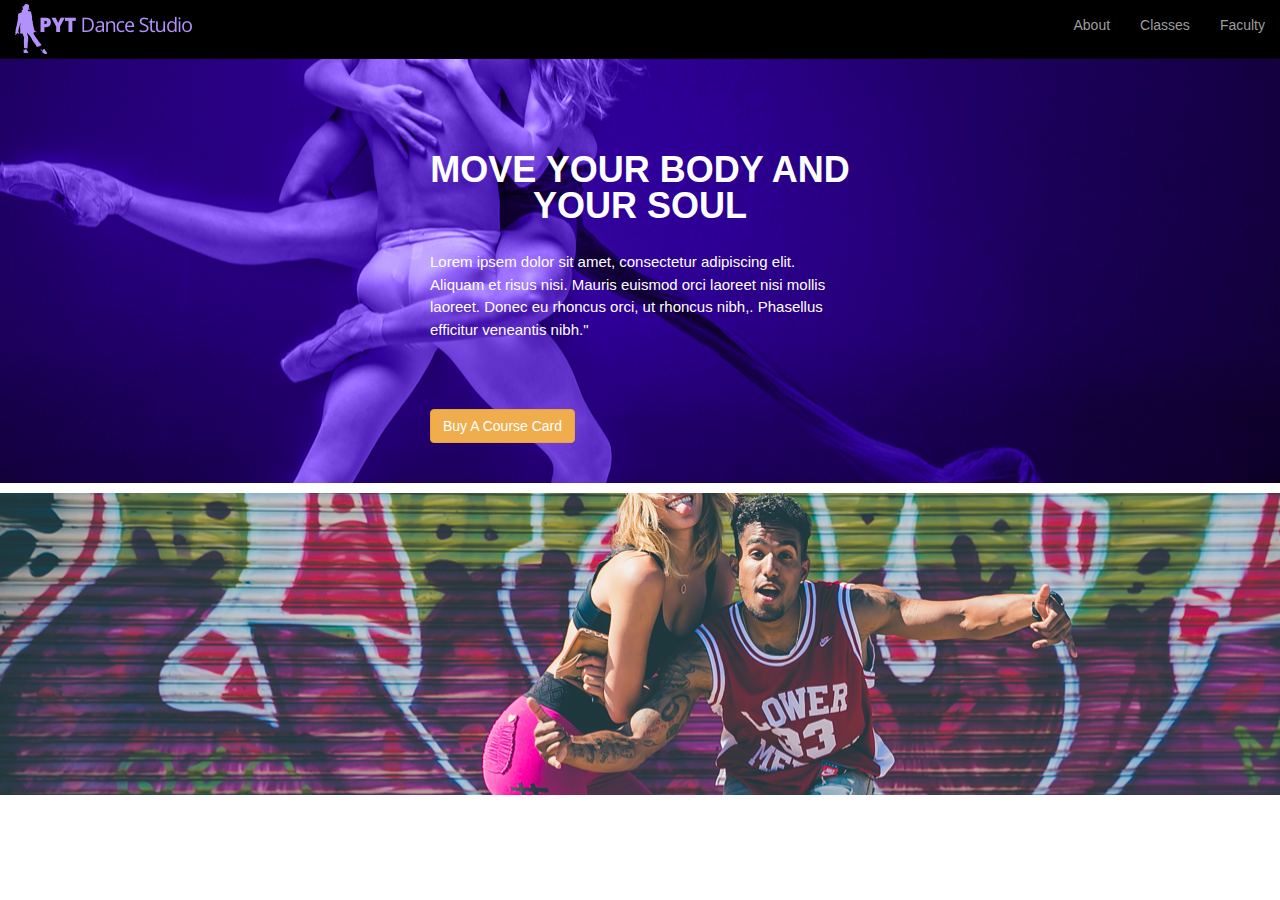
==== PYT-Dance-Studio/index.html @ fb3e5561 "Add header and banner to PYT" ====
<!DOCTYPE html>
<html>
  <head>
    <meta charset="utf-8">
    <meta name="viewport" content="width=device-width,initial-scale=1.0">
    <link rel="stylesheet" href="resources/css/style.css">
    <link rel="stylesheet" href="https://maxcdn.bootstrapcdn.com/bootstrap/3.3.7/css/bootstrap.min.css">
    <link rel="stylesheet" href="https://maxcdn.bootstrapcdn.com/font-awesome/4.7.0/css/font-awesome.min.css">
    <title>PTY Dance Studio</title>
  </head>
  <body>
    <header>
      <nav id="navi" class="navbar navbar-inverse navbar-fixed-top">
        <div class="container-fluid">
          <div class="navbar-header">
            <a class="">
              <img class="logo-color" alt="brand" src="resources/images/logo-color.png">
            </a>
          </div>
          <ul class="nav navbar-nav navbar-right">
            <li><a href="#">About</a></li>
            <li><a href="#">Classes</a></li>
            <li><a href="#">Faculty</a></li>
          </ul>
        </div>
      </nav>
    </header>
    <div class="section-1">
      <div class="banner container-fluid">
        <h1>Move your body and your soul</h1>
        <p> Lorem ipsem dolor sit amet, consectetur adipiscing elit. Aliquam et risus nisi. Mauris euismod orci laoreet nisi mollis laoreet. Donec eu rhoncus orci, ut rhoncus nibh,. Phasellus efficitur veneantis nibh."</p>
        <!-- <div class="col-md-4 center block"> -->
          <button class="btn navbar-btn btn-warning">Buy A Course Card</button>
      <!-- </div> -->
      </div>
    </div>
    <div class="section-2">
      <div class="container-fluid">

      </div>
    </div>
  </body>
</html>
---- PYT-Dance-Studio/resources/css/style.css ----
body {
  padding-top: 58px;
  font-size: 16px;
}

nav {
  font-family: sans-serif;
}

#navi {
  background-color: #000;
}


.logo-color {
  height: 50px;
  margin: 4px 0;
}

.navigation {
  display: flex;
}

.section-1 {
  margin: 0 auto;
  background: url('../images/dancers-photo.png') no-repeat center center;
}

.banner {
  width: 45rem;
  padding-bottom: 3.125rem;
}

.banner > p {
  color: #fff;
  font-size: 1.5rem;
  line-height: 1.5;
  padding-bottom: 5rem;
}

.section-1 h1 {
  text-transform: uppercase;
  text-align: center;
  margin: 9.4375rem 0 2.6875rem 0;
  font-family: Roboto, sans-serif;
  font-weight: bold;
  color: #fff;
  line-height: 1;
}

.section-2 {
  background: url('../images/graffiti-photo.png') no-repeat center center;
  height: 31.25rem;
  background-position: 0 10px;
}
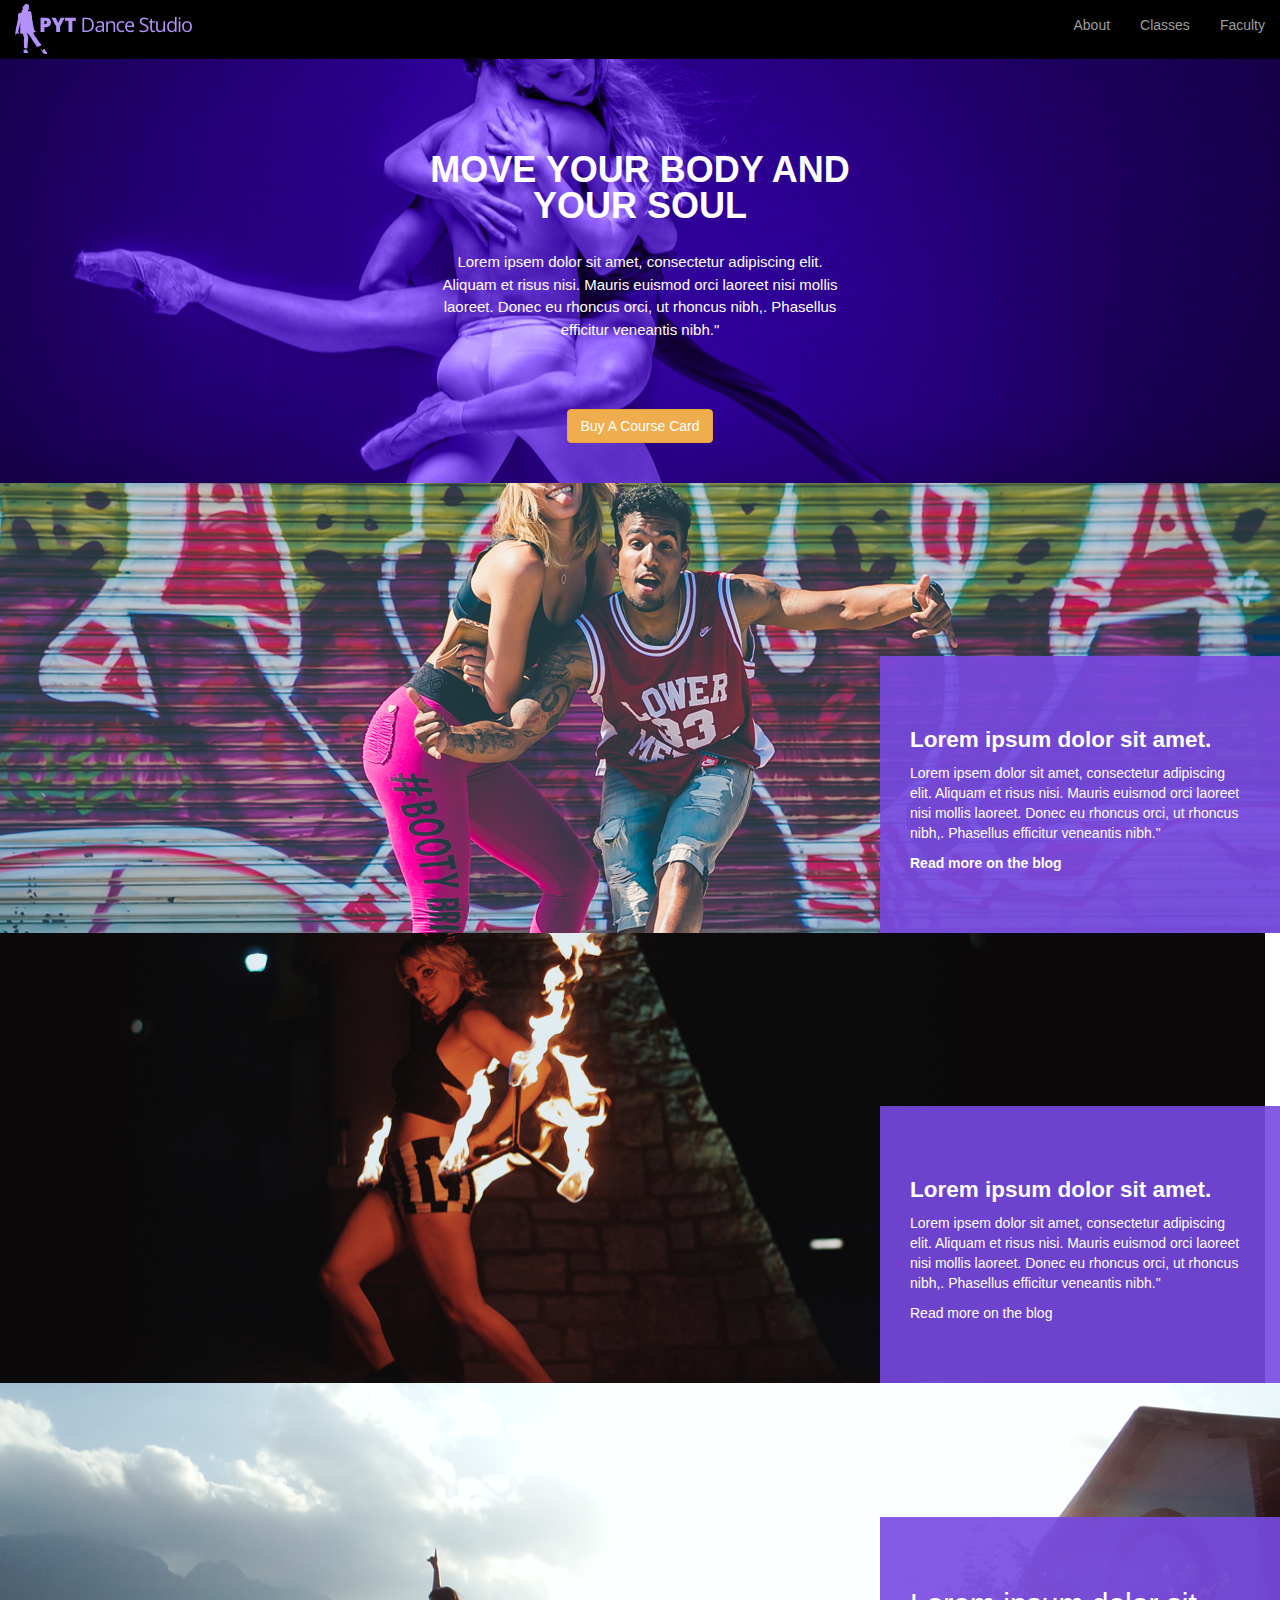
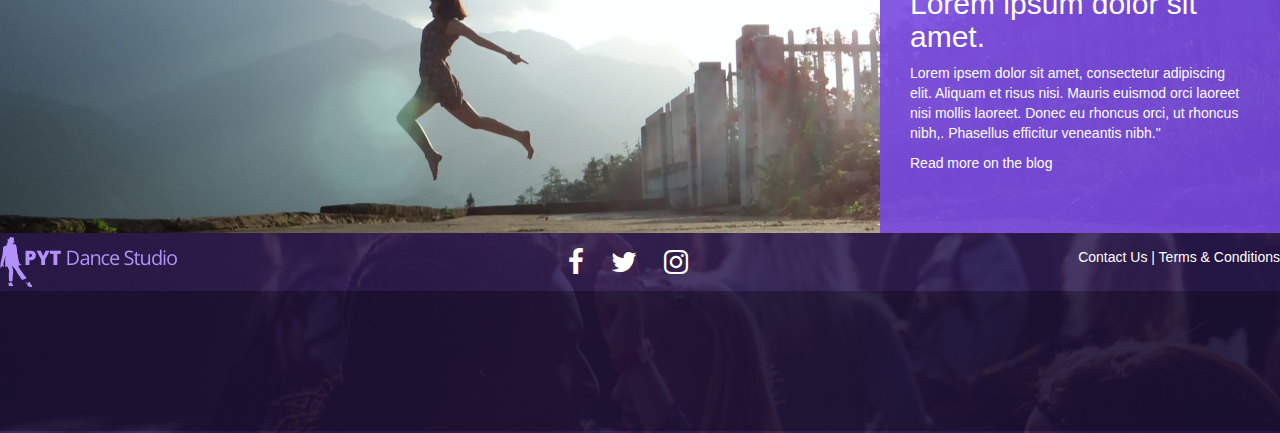
==== commit 9bcb9636: "Add desktop layout with background images" ====
--- a/PYT-Dance-Studio/index.html
+++ b/PYT-Dance-Studio/index.html
@@ -13,7 +13,7 @@
       <nav id="navi" class="navbar navbar-inverse navbar-fixed-top">
         <div class="container-fluid">
           <div class="navbar-header">
-            <a class="">
+            <a class="#">
               <img class="logo-color" alt="brand" src="resources/images/logo-color.png">
             </a>
           </div>
@@ -26,18 +26,58 @@
       </nav>
     </header>
     <div class="section-1">
-      <div class="banner container-fluid">
+      <div class="banner text-center container-fluid">
         <h1>Move your body and your soul</h1>
         <p> Lorem ipsem dolor sit amet, consectetur adipiscing elit. Aliquam et risus nisi. Mauris euismod orci laoreet nisi mollis laoreet. Donec eu rhoncus orci, ut rhoncus nibh,. Phasellus efficitur veneantis nibh."</p>
-        <!-- <div class="col-md-4 center block"> -->
+        <div class="text-center block">
           <button class="btn navbar-btn btn-warning">Buy A Course Card</button>
-      <!-- </div> -->
+        </div>
       </div>
     </div>
-    <div class="section-2">
-      <div class="container-fluid">
-
+    <div class="section section-2">
+      <div class="content-box">
+        <div class="content">
+          <h2>Lorem ipsum dolor sit amet.</h2>
+          <p> Lorem ipsem dolor sit amet, consectetur adipiscing elit. Aliquam et risus nisi. Mauris euismod orci laoreet nisi mollis laoreet. Donec eu rhoncus orci, ut rhoncus nibh,. Phasellus efficitur veneantis nibh."</p>
+          <p>Read more on the blog</p>
+        </div>
       </div>
     </div>
+    <div class="section section-3">
+      <div class="content-box">
+        <div class="content">
+          <h2>Lorem ipsum dolor sit amet.</h2>
+          <p> Lorem ipsem dolor sit amet, consectetur adipiscing elit. Aliquam et risus nisi. Mauris euismod orci laoreet nisi mollis laoreet. Donec eu rhoncus orci, ut rhoncus nibh,. Phasellus efficitur veneantis nibh."</p>
+          <p>Read more on the blog</p>
+        </div>
+      </div>
+    </div>
+    <div class="section section-4">
+      <div class="content-box">
+        <div class="content">
+          <h2>Lorem ipsum dolor sit amet.</h2>
+          <p> Lorem ipsem dolor sit amet, consectetur adipiscing elit. Aliquam et risus nisi. Mauris euismod orci laoreet nisi mollis laoreet. Donec eu rhoncus orci, ut rhoncus nibh,. Phasellus efficitur veneantis nibh."</p>
+          <p>Read more on the blog</p>
+        </div>
+      </div>
+    </div>
+    <footer>
+      <div class="footer-nav">
+        <a class="#">
+          <img class="logo-color" alt="brand" src="resources/images/logo-color.png">
+        </a>
+        <div class="icons">
+          <i class="fa fa-facebook fa-2x" aria-hidden="true"></i>
+          <i class="fa fa-twitter fa-2x" aria-hidden="true"></i>
+          <i class="fa fa-instagram fa-2x" aria-hidden="true"></i>
+        </div>
+        <div class="contact">
+          <p><a href="#">Contact Us</a> | <a href="#">Terms &amp; Conditions</a></p>
+        </div>
+      </div>
+      <div class="contact-info">
+        
+      </di>
+    </footer>
   </body>
 </html>
--- a/PYT-Dance-Studio/resources/css/style.css
+++ b/PYT-Dance-Studio/resources/css/style.css
@@ -1,4 +1,6 @@
-
+html {
+  font-size: 16px;
+}
 
 body {
   padding-top: 58px;
@@ -25,7 +27,7 @@
 
 .section-1 {
   margin: 0 auto;
-  background: url('../images/dancers-photo.png') no-repeat center center;
+  background: url('../images/dancers-photo.png') no-repeat;
 }
 
 .banner {
@@ -50,8 +52,73 @@
   line-height: 1;
 }
 
+.section {
+  height: 45rem;
+  color: #fff;
+  display: flex;
+  justify-content: flex-end;
+  align-items: flex-end;
+}
+
 .section-2 {
   background: url('../images/graffiti-photo.png') no-repeat center center;
-  height: 31.25rem;
-  background-position: 0 10px;
+  background-position: -120px 0;
 }
+
+.content-box {
+  width: 40rem;
+  padding: 5rem 3rem;
+  background-color: rgba(120, 73, 225, 0.9);
+}
+
+.section-2 h2, .section-3 h2 {
+  font-size: 2.25rem;
+  font-weight: bold;
+  line-height: 1.2;
+}
+
+.section-2 p:last-of-type {
+  font-weight: bold;
+}
+
+.section-3 {
+  background: url('../images/fire-photo.png') no-repeat;
+  background-position: -175px 0;
+}
+
+.section-4 {
+  background: url('../images/jump-photo.png') no-repeat;
+  background-position: -120px -45px;
+}
+
+footer {
+  background: url('../images/party-photo.png') no-repeat;
+  height: 20rem;
+}
+
+.footer-nav {
+  display: flex;
+  justify-content: space-between;
+  color: #fff;
+  align-items: center;
+}
+
+.footer-nav p a {
+  text-decoration: none;
+  color: #fff;
+}
+
+.footer-nav p a:hover {
+  color: #a9a9a9;
+}
+
+.icons {
+  width: 12rem;
+  display: flex;
+  justify-content: space-between;
+}
+
+.contact-info {
+  height: 14rem;
+  background-color: rgba(0, 0, 0, 0.3);
+}
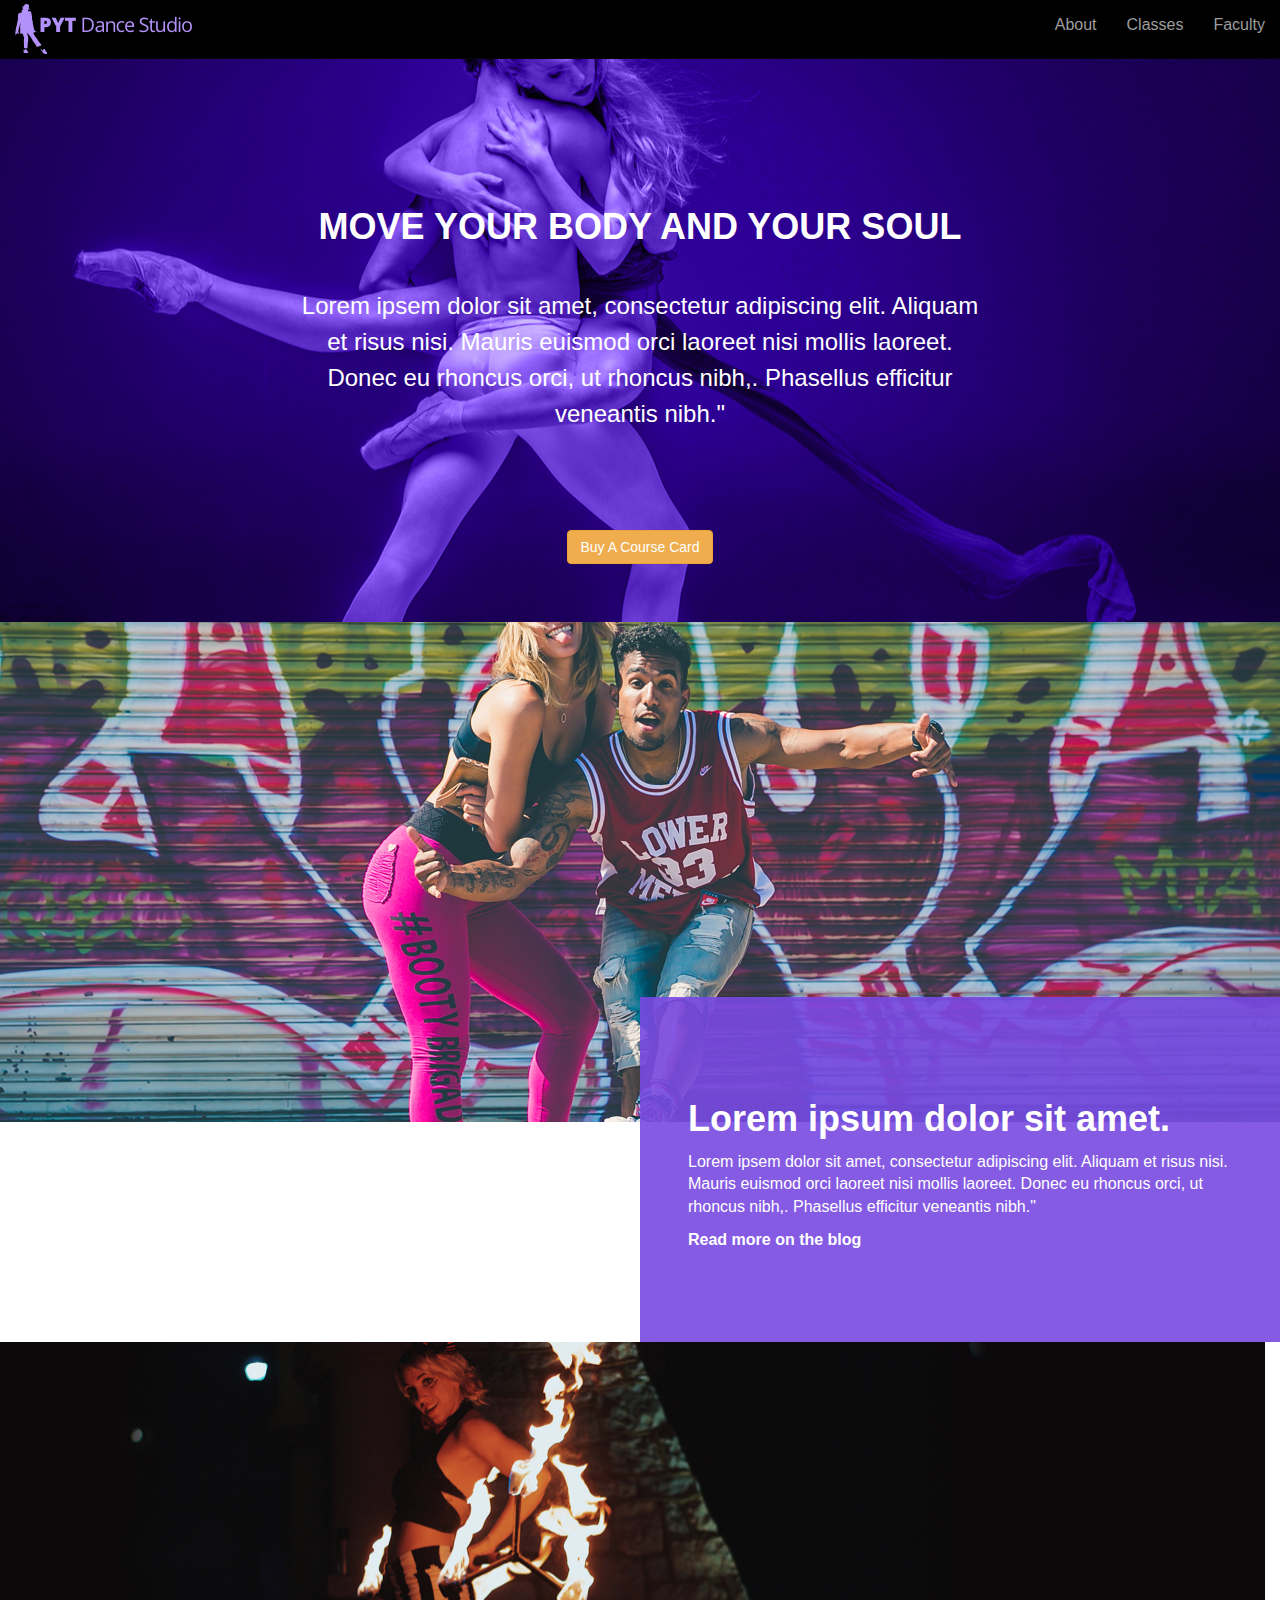
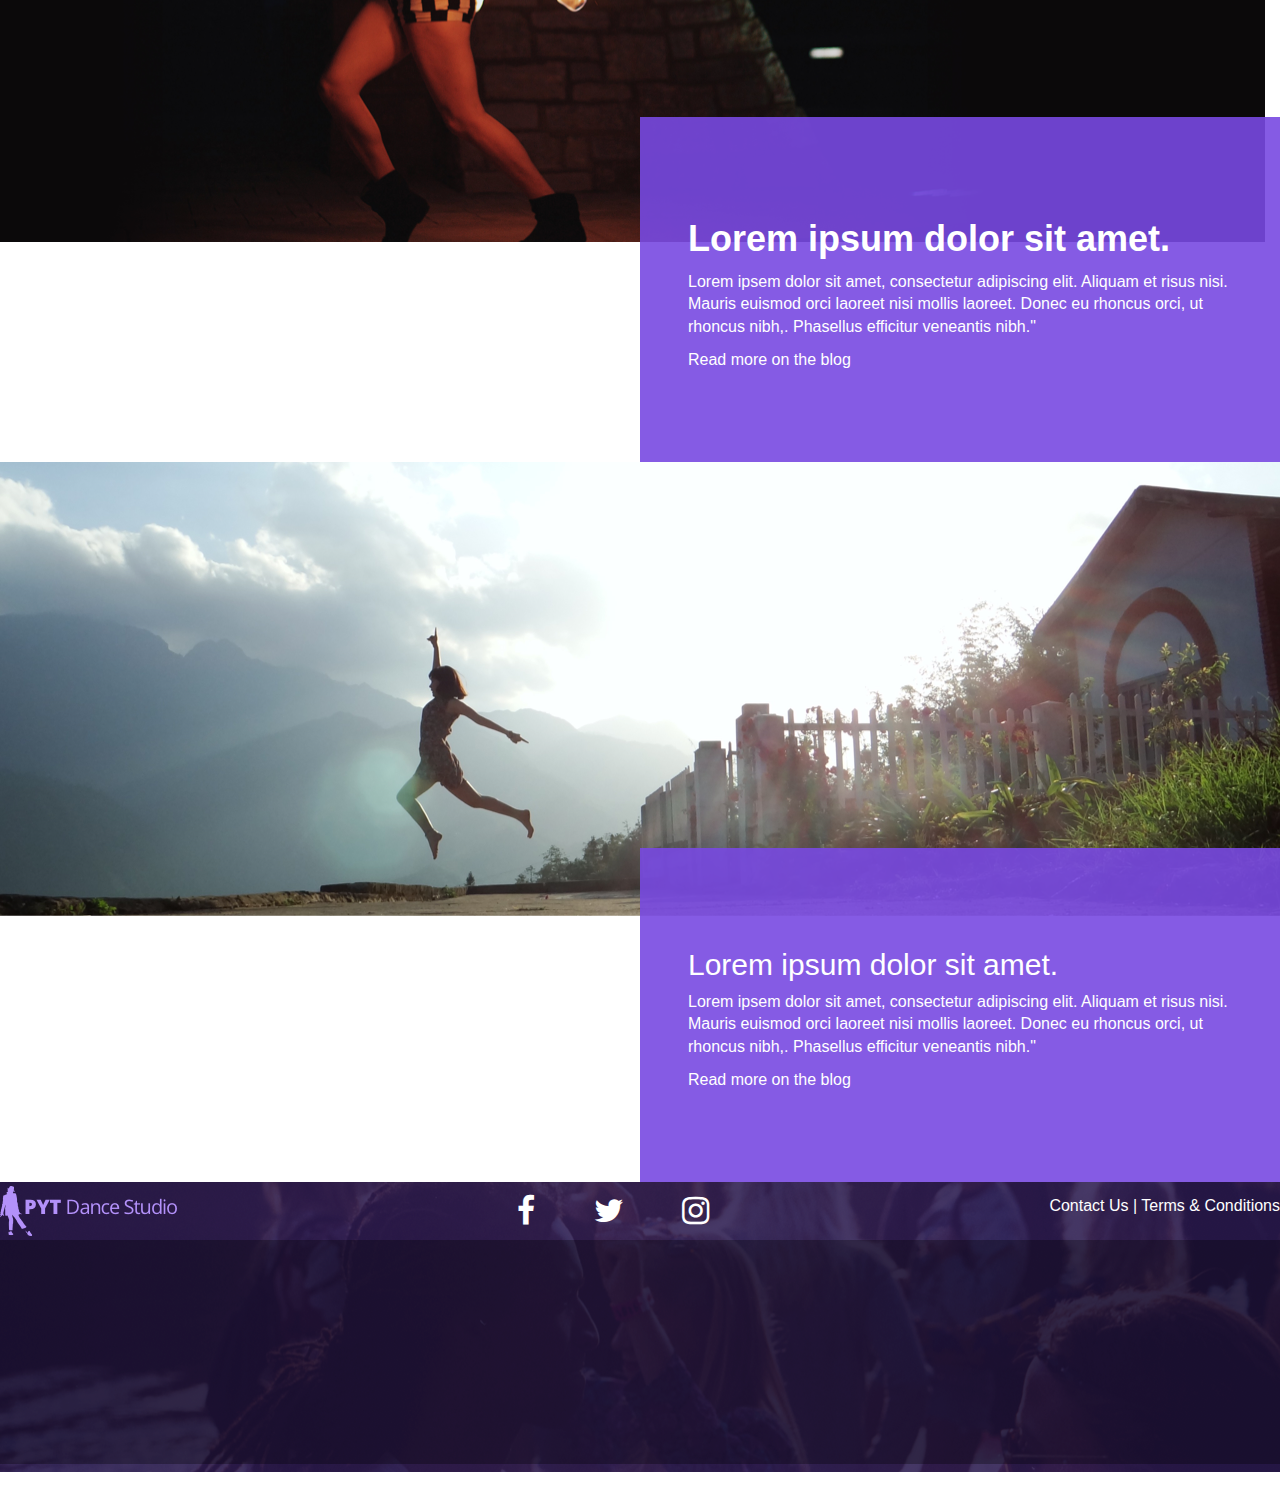
==== commit 14980fb4: "Update index.html" ====
--- a/PYT-Dance-Studio/index.html
+++ b/PYT-Dance-Studio/index.html
@@ -3,9 +3,10 @@
   <head>
     <meta charset="utf-8">
     <meta name="viewport" content="width=device-width,initial-scale=1.0">
-    <link rel="stylesheet" href="resources/css/style.css">
+
     <link rel="stylesheet" href="https://maxcdn.bootstrapcdn.com/bootstrap/3.3.7/css/bootstrap.min.css">
     <link rel="stylesheet" href="https://maxcdn.bootstrapcdn.com/font-awesome/4.7.0/css/font-awesome.min.css">
+    <link rel="stylesheet" href="resources/css/style.css">
     <title>PTY Dance Studio</title>
   </head>
   <body>
@@ -76,7 +77,7 @@
         </div>
       </div>
       <div class="contact-info">
-        
+
       </di>
     </footer>
   </body>
--- a/PYT-Dance-Studio/resources/css/style.css
+++ b/PYT-Dance-Studio/resources/css/style.css
@@ -13,6 +13,7 @@
 
 #navi {
   background-color: #000;
+  text-align: center;
 }
 
 
